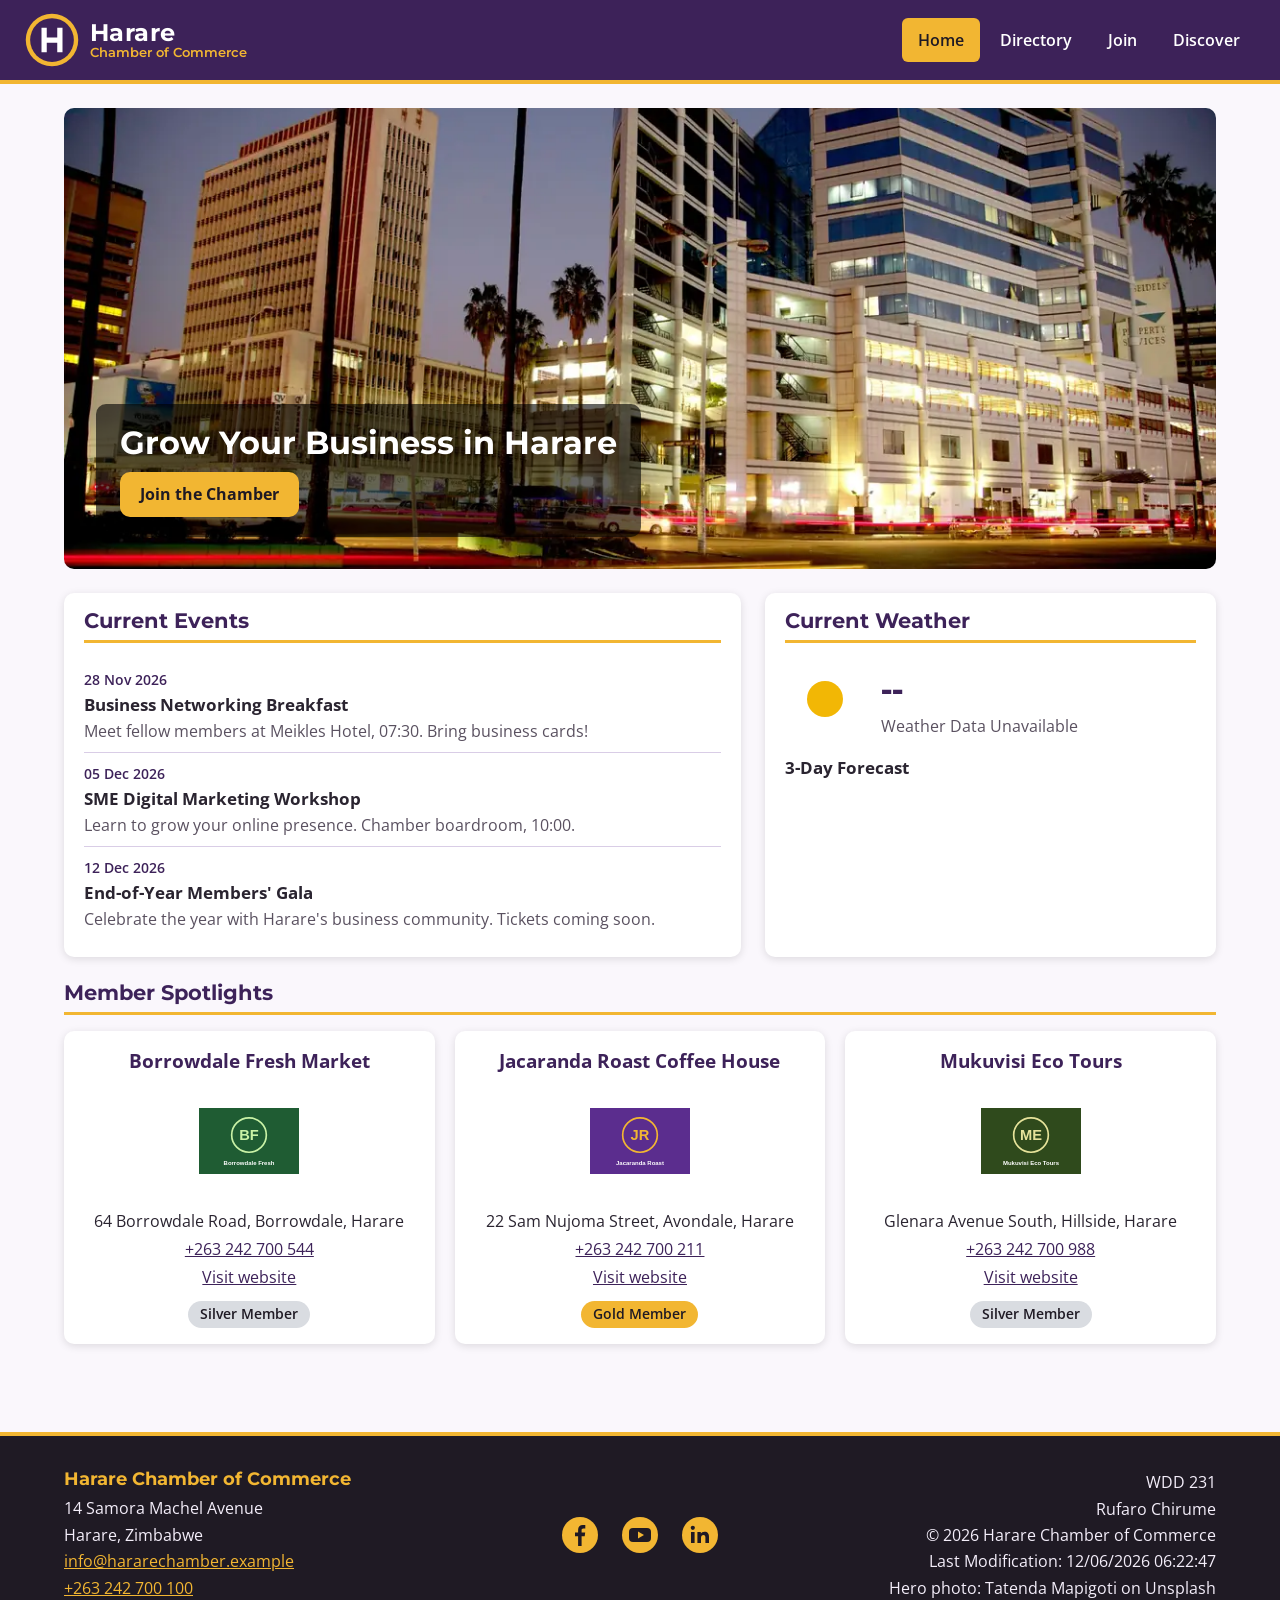
==== chamber/index.html @ d230e635 "week3" ====
<!doctype html>
<html lang="en">
  <head>
    <meta charset="UTF-8" />
    <meta name="viewport" content="width=device-width, initial-scale=1.0" />
    <title>Harare Chamber of Commerce | Home</title>
    <meta
      name="description"
      content="The Harare Chamber of Commerce connects and grows local businesses in Zimbabwe's capital city through events, networking, and member spotlights."
    />
    <meta name="author" content="Rufaro Chirume" />

    <!-- Facebook / Open Graph -->
    <meta property="og:title" content="Harare Chamber of Commerce | Home" />
    <meta property="og:type" content="website" />
    <meta
      property="og:description"
      content="The Harare Chamber of Commerce connects and grows local businesses in Zimbabwe's capital city through events, networking, and member spotlights."
    />
    <meta
      property="og:image"
      content="https://ruffych594.github.io/wdd231/chamber/images/hero-small.webp"
    />
    <meta
      property="og:url"
      content="https://ruffych594.github.io/wdd231/chamber/index.html"
    />
    <link rel="icon" href="images/favicon.ico" sizes="32x32" />
    <link rel="icon" href="images/favicon.svg" type="image/svg+xml" />

    <link rel="preconnect" href="https://fonts.googleapis.com" />
    <link rel="preconnect" href="https://fonts.gstatic.com" crossorigin />
    <link
      href="https://fonts.googleapis.com/css2?family=Montserrat:wght@600;700&family=Open+Sans:wght@400;600&display=swap"
      rel="stylesheet"
    />

    <link rel="stylesheet" href="styles/normalize.css" />
    <link rel="stylesheet" href="styles/small.css" />
    <link rel="stylesheet" href="styles/larger.css" />
    <link rel="stylesheet" href="styles/home.css" />

    <script src="scripts/navigation.js" defer></script>
    <script src="scripts/date.js" defer></script>
    <script src="scripts/weather.js" defer></script>
    <script src="scripts/spotlight.js" defer></script>
  </head>

  <body>
    <header>
      <div class="header-inner">
        <a class="brand" href="index.html">
          <img
            src="images/logo.svg"
            alt="Harare Chamber of Commerce logo"
            width="56"
            height="56"
          />
          <span class="brand-text">
            <span class="brand-name">Harare</span>
            <span class="brand-sub">Chamber of Commerce</span>
          </span>
        </a>
        <button
          id="menu-button"
          type="button"
          aria-label="Open navigation menu"
          aria-expanded="false"
          aria-controls="primary-nav"
        ></button>
      </div>
      <nav id="primary-nav" aria-label="Main navigation">
        <ul>
          <li><a href="index.html" class="active" aria-current="page">Home</a></li>
          <li><a href="directory.html">Directory</a></li>
          <li><a href="join.html">Join</a></li>
          <li><a href="discover.html">Discover</a></li>
        </ul>
      </nav>
    </header>

    <main class="home">
      <section class="hero">
        <picture>
          <source media="(max-width: 600px)" srcset="images/hero-small.webp" />
          <img
            src="images/hero-large.webp"
            alt="Office buildings and palm trees along Kwame Nkrumah Avenue in central Harare at dusk"
            width="1200"
            height="600"
            fetchpriority="high"
          />
        </picture>
        <div class="hero-content">
          <h1>Grow Your Business in Harare</h1>
          <a href="join.html" class="cta">Join the Chamber</a>
        </div>
      </section>

      <div class="home-grid">
        <section class="home-card events" aria-labelledby="events-heading">
          <h2 id="events-heading">Current Events</h2>
          <ul class="event-list">
            <li>
              <p class="event-date">28 Nov 2026</p>
              <h3>Business Networking Breakfast</h3>
              <p>Meet fellow members at Meikles Hotel, 07:30. Bring business cards!</p>
            </li>
            <li>
              <p class="event-date">05 Dec 2026</p>
              <h3>SME Digital Marketing Workshop</h3>
              <p>Learn to grow your online presence. Chamber boardroom, 10:00.</p>
            </li>
            <li>
              <p class="event-date">12 Dec 2026</p>
              <h3>End-of-Year Members' Gala</h3>
              <p>Celebrate the year with Harare's business community. Tickets coming soon.</p>
            </li>
          </ul>
        </section>

        <section class="home-card weather" aria-labelledby="weather-heading">
          <h2 id="weather-heading">Current Weather</h2>
          <div class="weather-now">
            <img
              id="weather-icon"
              src="images/weather-placeholder.svg"
              alt=""
              width="80"
              height="80"
            />
            <div>
              <p><span id="current-temp" class="temp">--</span></p>
              <p id="weather-desc" class="desc">Loading…</p>
            </div>
          </div>
          <h3>3-Day Forecast</h3>
          <ul id="forecast" class="forecast"></ul>
        </section>
      </div>

      <section class="spotlights" aria-labelledby="spotlight-heading">
        <h2 id="spotlight-heading">Member Spotlights</h2>
        <div id="spotlight-container" class="spotlight-grid"></div>
      </section>
    </main>

    <footer>
      <div class="footer-inner">
        <section class="footer-contact">
          <h2>Harare Chamber of Commerce</h2>
          <p>14 Samora Machel Avenue</p>
          <p>Harare, Zimbabwe</p>
          <p>
            <a href="mailto:info@hararechamber.example"
              >info@hararechamber.example</a
            >
          </p>
          <p><a href="tel:+263242700100">+263 242 700 100</a></p>
        </section>

        <section class="footer-social" aria-label="Social media">
          <a href="https://www.facebook.com/" target="_blank" rel="noopener">
            <img src="images/facebook.svg" alt="Facebook" width="36" height="36" loading="lazy" />
          </a>
          <a href="https://www.youtube.com/" target="_blank" rel="noopener">
            <img src="images/youtube.svg" alt="YouTube" width="36" height="36" loading="lazy" />
          </a>
          <a href="https://www.linkedin.com/" target="_blank" rel="noopener">
            <img src="images/linkedin.svg" alt="LinkedIn" width="36" height="36" loading="lazy" />
          </a>
        </section>

        <section class="footer-dev">
          <p>WDD 231</p>
          <p>Rufaro Chirume</p>
          <p>
            &copy; <span id="current-year"></span> Harare Chamber of Commerce
          </p>
          <p id="last-modified"></p>
          <p>Hero photo: Tatenda Mapigoti on Unsplash</p>
        </section>
      </div>
    </footer>
  </body>
</html>
---- chamber/styles/small.css ----
/* Harare Chamber of Commerce: base styles (mobile first, 320px and up) */

:root {
    /* Jacaranda purple and sunshine gold, for Harare the "Sunshine City" */
    --primary: #3d2259;
    --primary-light: #5b2d8e;
    --accent: #f2b632;
    --dark: #1f1a24;
    --text: #2a2430;
    --background: #faf7fc;
    --surface: #ffffff;
    --tint: #f1eaf8;
    --border: #d9cde6;
    --silver: #d9dce1;

    --heading-font: "Montserrat", "Segoe UI", Arial, sans-serif;
    --body-font: "Open Sans", "Segoe UI", Arial, sans-serif;
}

body {
    font-family: var(--body-font);
    font-size: 1rem;
    line-height: 1.5;
    color: var(--text);
    background-color: var(--background);
}

h1,
h2 {
    font-family: var(--heading-font);
    line-height: 1.2;
}

a {
    color: var(--primary-light);
}

a:focus-visible,
button:focus-visible {
    outline: 3px solid var(--accent);
    outline-offset: 2px;
}

/* ---------- Header ---------- */
header {
    background-color: var(--primary);
    color: #ffffff;
    border-bottom: 4px solid var(--accent);
}

.header-inner {
    display: flex;
    align-items: center;
    justify-content: space-between;
    gap: 0.5rem;
    padding: 0.75rem 1rem;
}

.brand {
    display: flex;
    align-items: center;
    gap: 0.6rem;
    color: #ffffff;
    text-decoration: none;
}

.brand img {
    width: 48px;
    height: 48px;
}

.brand-text {
    display: flex;
    flex-direction: column;
    font-family: var(--heading-font);
    line-height: 1.15;
}

.brand-name {
    font-size: 1.3rem;
    font-weight: 700;
    letter-spacing: 0.02em;
}

.brand-sub {
    font-size: 0.8rem;
    font-weight: 600;
    color: var(--accent);
}

/* ---------- Navigation ---------- */
#menu-button {
    width: 44px;
    height: 44px;
    padding: 0;
    font-size: 1.6rem;
    line-height: 1;
    color: #ffffff;
    background: none;
    border: 2px solid var(--accent);
    border-radius: 6px;
    cursor: pointer;
}

#menu-button::before {
    content: "\2630";
}

#menu-button.open::before {
    content: "\2715";
}

nav {
    display: none;
    background-color: var(--dark);
}

nav.open {
    display: block;
}

nav ul {
    list-style: none;
    margin: 0;
    padding: 0;
}

nav a {
    display: block;
    padding: 0.9rem 1rem;
    color: #ffffff;
    font-weight: 600;
    text-align: center;
    text-decoration: none;
    border-bottom: 1px solid rgb(255 255 255 / 15%);
}

nav a:hover {
    background-color: var(--primary-light);
}

nav a.active {
    color: var(--dark);
    background-color: var(--accent);
}

/* ---------- Main ---------- */
main {
    max-width: 1200px;
    margin: 0 auto;
    padding: 1rem;
}

h1 {
    margin: 0.5rem 0 0.25rem;
    font-size: 1.75rem;
    color: var(--primary);
}

.intro {
    margin: 0 0 1rem;
}

.view-toggle {
    display: flex;
    gap: 0.5rem;
    margin-bottom: 1rem;
}

.view-toggle button {
    min-width: 5.5rem;
    min-height: 44px;
    padding: 0.5rem 1rem;
    font-weight: 600;
    color: var(--primary);
    background-color: var(--surface);
    border: 2px solid var(--primary);
    border-radius: 6px;
    cursor: pointer;
}

.view-toggle button.selected {
    color: #ffffff;
    background-color: var(--primary);
}

.error {
    padding: 1rem;
    background-color: var(--tint);
    border-left: 4px solid var(--primary);
}

/* ---------- Members: shared ---------- */
.member-card h2 {
    margin: 0;
    font-size: 1.15rem;
    color: var(--primary);
}

.member-card p {
    margin: 0;
    overflow-wrap: anywhere;
}

.level {
    display: inline-block;
    padding: 0.1rem 0.7rem;
    font-size: 0.8rem;
    font-weight: 600;
    text-transform: uppercase;
    letter-spacing: 0.04em;
    color: var(--dark);
    border-radius: 999px;
}

.level-gold {
    background-color: var(--accent);
}

.level-silver {
    background-color: var(--silver);
}

.level-member {
    background-color: var(--tint);
    border: 1px solid var(--border);
}

/* ---------- Members: grid view (cards) ---------- */
#members.grid {
    display: grid;
    grid-template-columns: 1fr;
    gap: 1rem;
}

.grid .member-card {
    display: flex;
    flex-direction: column;
    align-items: center;
    gap: 0.4rem;
    padding: 1rem;
    text-align: center;
    background-color: var(--surface);
    border: 1px solid var(--border);
    border-top: 4px solid var(--primary);
    border-radius: 8px;
    box-shadow: 0 2px 6px rgb(31 26 36 / 10%);
}

.grid .member-card img {
    width: 100%;
    max-width: 300px;
    border-radius: 6px;
}

.grid .description {
    font-size: 0.95rem;
}

/* ---------- Members: list view (no images) ---------- */
#members.list {
    display: block;
    border: 1px solid var(--border);
    border-radius: 8px;
    overflow: hidden;
}

.list .member-card {
    display: grid;
    grid-template-columns: 1fr;
    gap: 0.2rem;
    padding: 0.75rem 1rem;
    background-color: var(--surface);
}

.list .member-card:nth-child(even) {
    background-color: var(--tint);
}

.list .member-card img,
.list .description {
    display: none;
}

.list .level {
    justify-self: start;
}

/* ---------- Footer ---------- */
footer {
    margin-top: 2rem;
    color: #f4eefa;
    background-color: var(--dark);
    border-top: 4px solid var(--accent);
}

.footer-inner {
    display: grid;
    grid-template-columns: 1fr;
    gap: 1.25rem;
    max-width: 1200px;
    margin: 0 auto;
    padding: 1.5rem 1rem;
    text-align: center;
}

footer h2 {
    margin: 0 0 0.4rem;
    font-size: 1.15rem;
    color: var(--accent);
}

footer p {
    margin: 0.15rem 0;
}

footer a {
    color: var(--accent);
}

.footer-social {
    display: flex;
    align-items: center;
    justify-content: center;
    gap: 1rem;
}

.footer-social a {
    display: inline-flex;
    padding: 4px;
}

.footer-social img {
    display: block;
    width: 36px;
    height: 36px;
}
---- chamber/styles/larger.css ----
/* Harare Chamber of Commerce: adjustments for wider screens */

@media (min-width: 640px) {

    /* Header: logo on the left, navigation on the right */
    header {
        display: flex;
        align-items: center;
        justify-content: space-between;
        padding: 0 1.5rem;
    }

    .header-inner {
        padding: 0.75rem 0;
    }

    .brand img {
        width: 56px;
        height: 56px;
    }

    .brand-name {
        font-size: 1.5rem;
    }

    #menu-button {
        display: none;
    }

    nav,
    nav.open {
        display: block;
        background-color: transparent;
    }

    nav ul {
        display: flex;
        gap: 0.25rem;
    }

    nav a {
        padding: 0.6rem 1rem;
        border-bottom: none;
        border-radius: 6px;
    }

    main {
        padding: 1.5rem;
    }

    h1 {
        font-size: 2.1rem;
    }

    /* Grid view: two cards per row */
    #members.grid {
        grid-template-columns: repeat(2, 1fr);
    }

    /* List view: one line per member */
    .list .member-card {
        grid-template-columns: 2fr 5.5rem 2.5fr 1.5fr 2fr;
        align-items: center;
        gap: 1rem;
    }

    .list .member-card h2 {
        font-size: 1rem;
    }

    .list .level {
        justify-self: center;
    }

    /* Footer: three columns */
    .footer-inner {
        grid-template-columns: 1fr auto 1fr;
        align-items: center;
        padding: 2rem 1.5rem;
        text-align: left;
    }

    .footer-dev {
        text-align: right;
    }
}

@media (min-width: 1000px) {

    /* Grid view: three cards per row */
    #members.grid {
        grid-template-columns: repeat(3, 1fr);
    }
}
---- chamber/styles/home.css ----
/* ===== Home page only — loads after small.css and larger.css =====
   Uses the site colour variables defined in small.css. */
.home {
  --home-primary: var(--primary);   /* deep purple */
  --home-dark: var(--dark);         /* dark text on gold */
  --home-accent: var(--accent);     /* gold */
  --home-muted: #5a5160;            /* secondary text */
  --home-radius: 10px;
  --home-shadow: 0 2px 8px rgba(0, 0, 0, 0.12);
}

/* ----- Hero ----- */
.hero {
  position: relative;
  margin-bottom: 1.5rem;
}

.hero img {
  display: block;
  width: 100%;
  height: auto;
  aspect-ratio: 2 / 1;
  object-fit: cover; /* scales without distortion */
  border-radius: var(--home-radius);
}

.hero-content {
  position: absolute;
  inset: auto 0 0 0;
  padding: 1rem;
  background: linear-gradient(rgba(0, 0, 0, 0.55), rgba(0, 0, 0, 0.85));
  border-radius: 0 0 var(--home-radius) var(--home-radius);
  color: #fff;
}

.hero h1 {
  margin: 0 0 0.6rem;
  font-size: 1.4rem;
  color: #fff;
}

.cta {
  display: inline-block;
  background: var(--home-accent);
  color: var(--home-dark);
  font-weight: 700;
  padding: 0.65rem 1.25rem;
  border-radius: var(--home-radius);
  text-decoration: none;
  box-shadow: var(--home-shadow);
}
.cta:hover,
.cta:focus-visible {
  background: var(--surface);
}

/* ----- Cards (repeated look for proximity and repetition) ----- */
.home-card,
.spotlight {
  background: var(--surface);
  border-radius: var(--home-radius);
  box-shadow: var(--home-shadow);
  padding: 1rem 1.25rem;
}

.home-card h2,
.spotlights h2 {
  margin: 0 0 1rem;
  padding-bottom: 0.4rem;
  border-bottom: 3px solid var(--home-accent);
  color: var(--home-primary);
  font-size: 1.3rem;
}

.home-grid {
  display: grid;
  gap: 1.5rem;
  margin-bottom: 1.5rem;
}

/* ----- Events ----- */
.event-list { list-style: none; margin: 0; padding: 0; }
.event-list li { padding: 0.6rem 0; border-bottom: 1px solid var(--border); }
.event-list li:last-child { border-bottom: none; }
.event-list h3 { margin: 0.1rem 0; font-size: 1.05rem; }
.event-list p { margin: 0; color: var(--home-muted); }
.event-list .event-date { font-weight: 600; color: var(--home-primary); font-size: 0.9rem; }

/* ----- Weather ----- */
.weather-now { display: flex; align-items: center; gap: 1rem; }
.weather-now p { margin: 0; }
.temp { font-size: 2.2rem; font-weight: 700; color: var(--home-primary); }
.desc { text-transform: capitalize; color: var(--home-muted); }
.weather h3 { margin: 1rem 0 0.5rem; font-size: 1.05rem; }

.forecast {
  list-style: none;
  margin: 0;
  padding: 0;
  display: grid;
  grid-template-columns: repeat(3, 1fr);
  gap: 0.5rem;
  text-align: center;
}
.forecast li { background: var(--tint); border-radius: 8px; padding: 0.5rem; }
.forecast .day { display: block; font-weight: 600; color: var(--home-primary); }

/* ----- Spotlights ----- */
.spotlights { margin-bottom: 2rem; }
.spotlight-grid { display: grid; gap: 1.25rem; }

.spotlight { text-align: center; }
.spotlight h3 { margin: 0 0 0.5rem; color: var(--home-primary); }
.spotlight img {
  width: 100px;
  height: 100px;
  object-fit: contain;
  margin: 0.5rem auto;
}
.spotlight p { margin: 0.25rem 0; }
.spotlight a { color: var(--home-primary); }

.badge {
  display: inline-block;
  margin-top: 0.5rem;
  padding: 0.2rem 0.75rem;
  border-radius: 999px;
  font-size: 0.85rem;
  font-weight: 600;
}
.badge.gold   { background: var(--home-accent); color: var(--home-dark); }
.badge.silver { background: var(--silver); color: var(--home-dark); }

/* ----- Larger screens: the main layout changes ----- */
@media (min-width: 768px) {
  .hero img { aspect-ratio: 5 / 2; }
  .hero-content {
    inset: auto auto 2rem 2rem;
    background: rgba(0, 0, 0, 0.6);
    border-radius: var(--home-radius);
    padding: 1.25rem 1.5rem;
  }
  .hero h1 { font-size: 2rem; }

  .home-grid { grid-template-columns: 3fr 2fr; }
  .spotlight-grid { grid-template-columns: repeat(3, 1fr); }
}
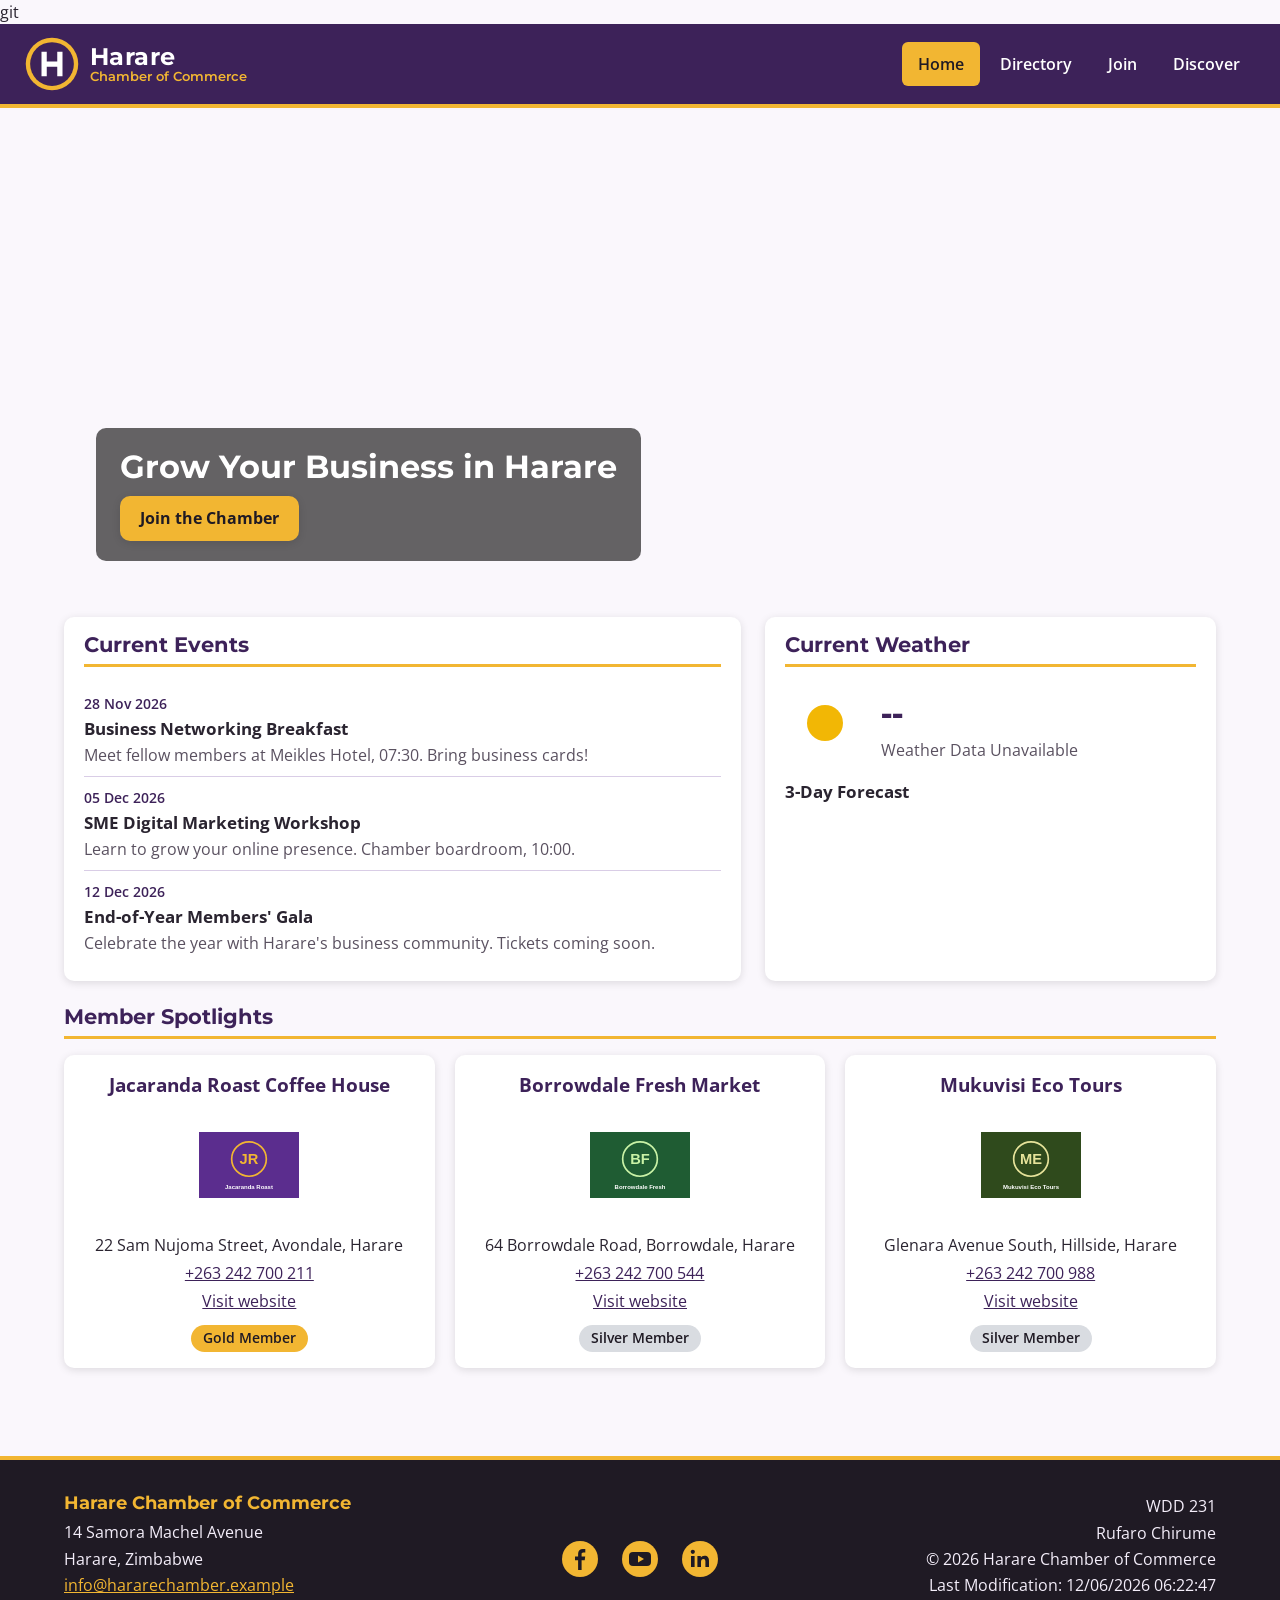
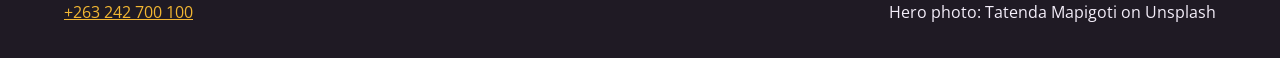
==== commit d04e68fe: "update pic week3" ====
--- a/chamber/index.html
+++ b/chamber/index.html
@@ -4,6 +4,7 @@
     <meta charset="UTF-8" />
     <meta name="viewport" content="width=device-width, initial-scale=1.0" />
     <title>Harare Chamber of Commerce | Home</title>
+    git
     <meta
       name="description"
       content="The Harare Chamber of Commerce connects and grows local businesses in Zimbabwe's capital city through events, networking, and member spotlights."
@@ -71,7 +72,9 @@
       </div>
       <nav id="primary-nav" aria-label="Main navigation">
         <ul>
-          <li><a href="index.html" class="active" aria-current="page">Home</a></li>
+          <li>
+            <a href="index.html" class="active" aria-current="page">Home</a>
+          </li>
           <li><a href="directory.html">Directory</a></li>
           <li><a href="join.html">Join</a></li>
           <li><a href="discover.html">Discover</a></li>
@@ -104,17 +107,25 @@
             <li>
               <p class="event-date">28 Nov 2026</p>
               <h3>Business Networking Breakfast</h3>
-              <p>Meet fellow members at Meikles Hotel, 07:30. Bring business cards!</p>
+              <p>
+                Meet fellow members at Meikles Hotel, 07:30. Bring business
+                cards!
+              </p>
             </li>
             <li>
               <p class="event-date">05 Dec 2026</p>
               <h3>SME Digital Marketing Workshop</h3>
-              <p>Learn to grow your online presence. Chamber boardroom, 10:00.</p>
+              <p>
+                Learn to grow your online presence. Chamber boardroom, 10:00.
+              </p>
             </li>
             <li>
               <p class="event-date">12 Dec 2026</p>
               <h3>End-of-Year Members' Gala</h3>
-              <p>Celebrate the year with Harare's business community. Tickets coming soon.</p>
+              <p>
+                Celebrate the year with Harare's business community. Tickets
+                coming soon.
+              </p>
             </li>
           </ul>
         </section>
@@ -161,13 +172,31 @@
 
         <section class="footer-social" aria-label="Social media">
           <a href="https://www.facebook.com/" target="_blank" rel="noopener">
-            <img src="images/facebook.svg" alt="Facebook" width="36" height="36" loading="lazy" />
+            <img
+              src="images/facebook.svg"
+              alt="Facebook"
+              width="36"
+              height="36"
+              loading="lazy"
+            />
           </a>
           <a href="https://www.youtube.com/" target="_blank" rel="noopener">
-            <img src="images/youtube.svg" alt="YouTube" width="36" height="36" loading="lazy" />
+            <img
+              src="images/youtube.svg"
+              alt="YouTube"
+              width="36"
+              height="36"
+              loading="lazy"
+            />
           </a>
           <a href="https://www.linkedin.com/" target="_blank" rel="noopener">
-            <img src="images/linkedin.svg" alt="LinkedIn" width="36" height="36" loading="lazy" />
+            <img
+              src="images/linkedin.svg"
+              alt="LinkedIn"
+              width="36"
+              height="36"
+              loading="lazy"
+            />
           </a>
         </section>
 
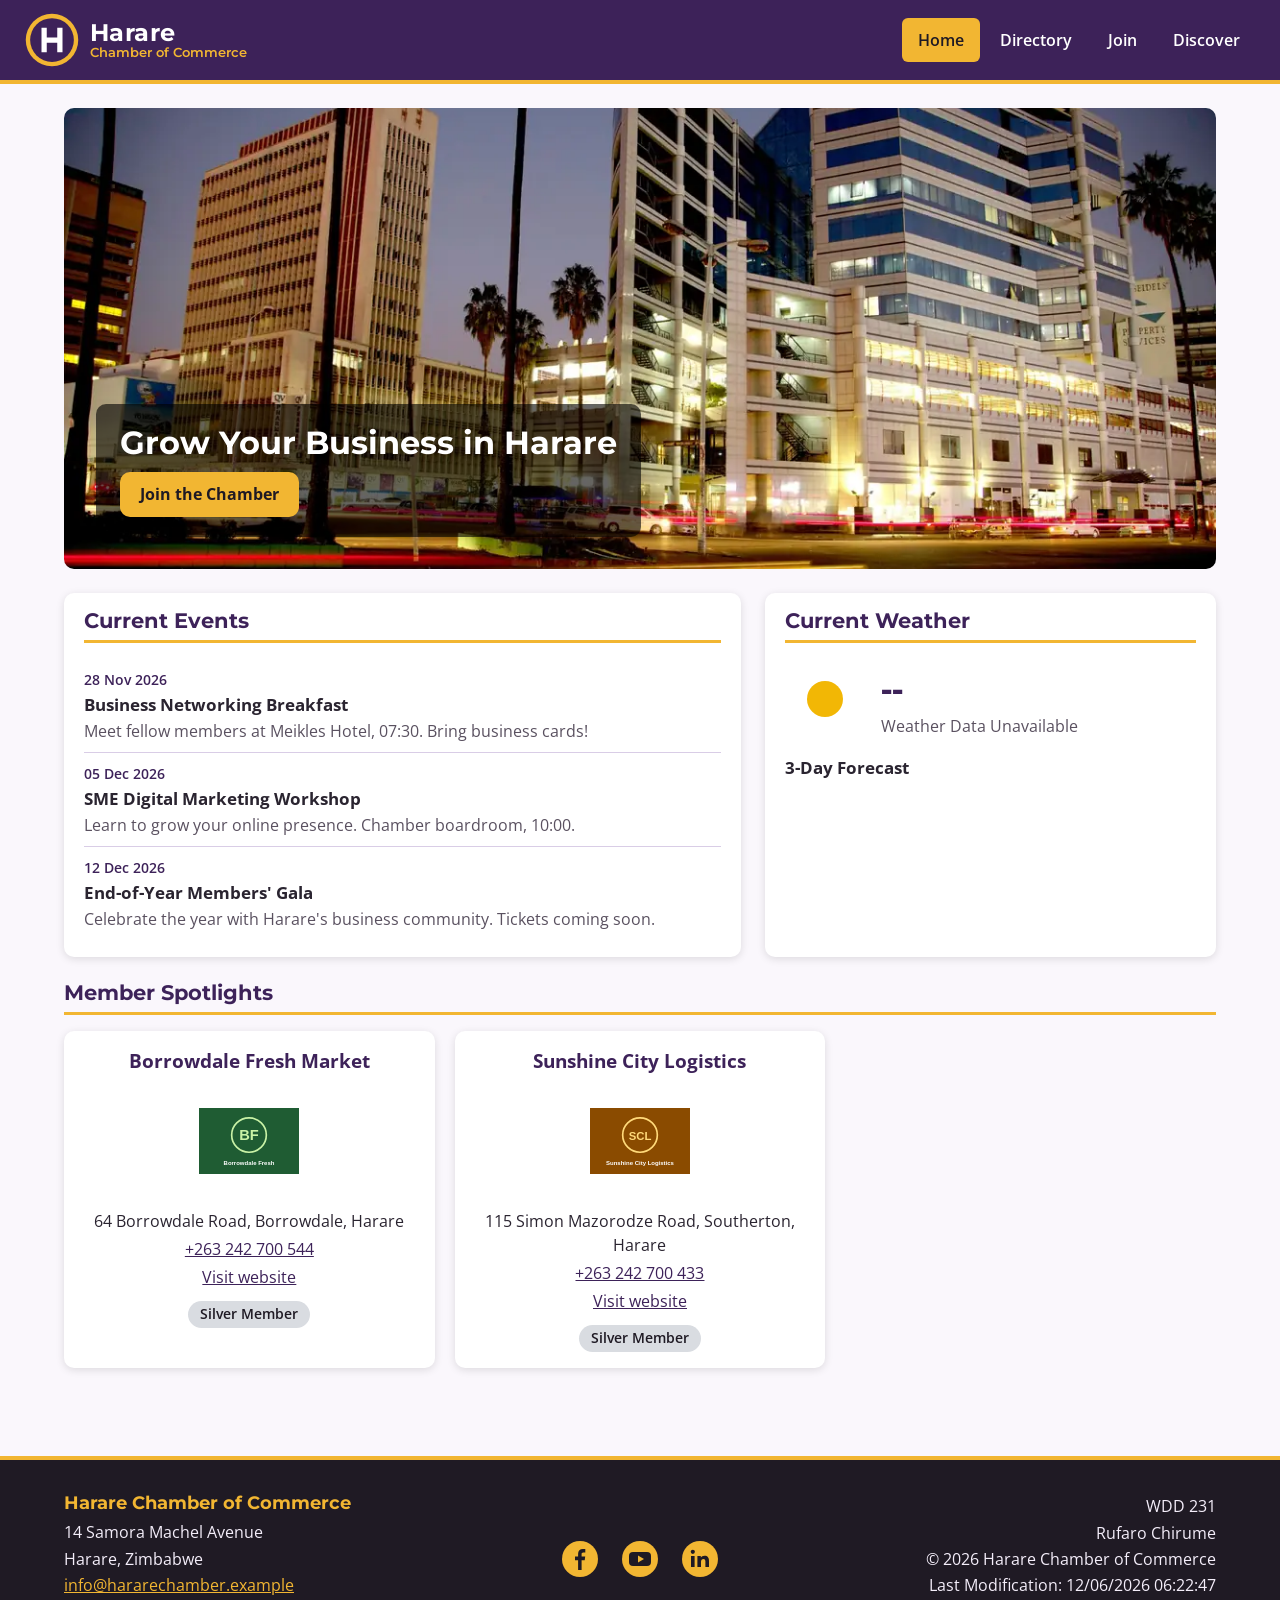
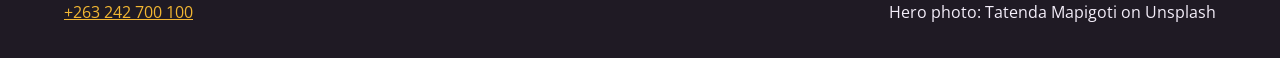
==== commit 9fbb1976: "html" ====
--- a/chamber/index.html
+++ b/chamber/index.html
@@ -4,7 +4,7 @@
     <meta charset="UTF-8" />
     <meta name="viewport" content="width=device-width, initial-scale=1.0" />
     <title>Harare Chamber of Commerce | Home</title>
-    git
+
     <meta
       name="description"
       content="The Harare Chamber of Commerce connects and grows local businesses in Zimbabwe's capital city through events, networking, and member spotlights."
@@ -20,7 +20,7 @@
     />
     <meta
       property="og:image"
-      content="https://ruffych594.github.io/wdd231/chamber/images/hero-small.webp"
+      content="https://ruffych594.github.io/wdd231/chamber/images/hero-small.jpg"
     />
     <meta
       property="og:url"
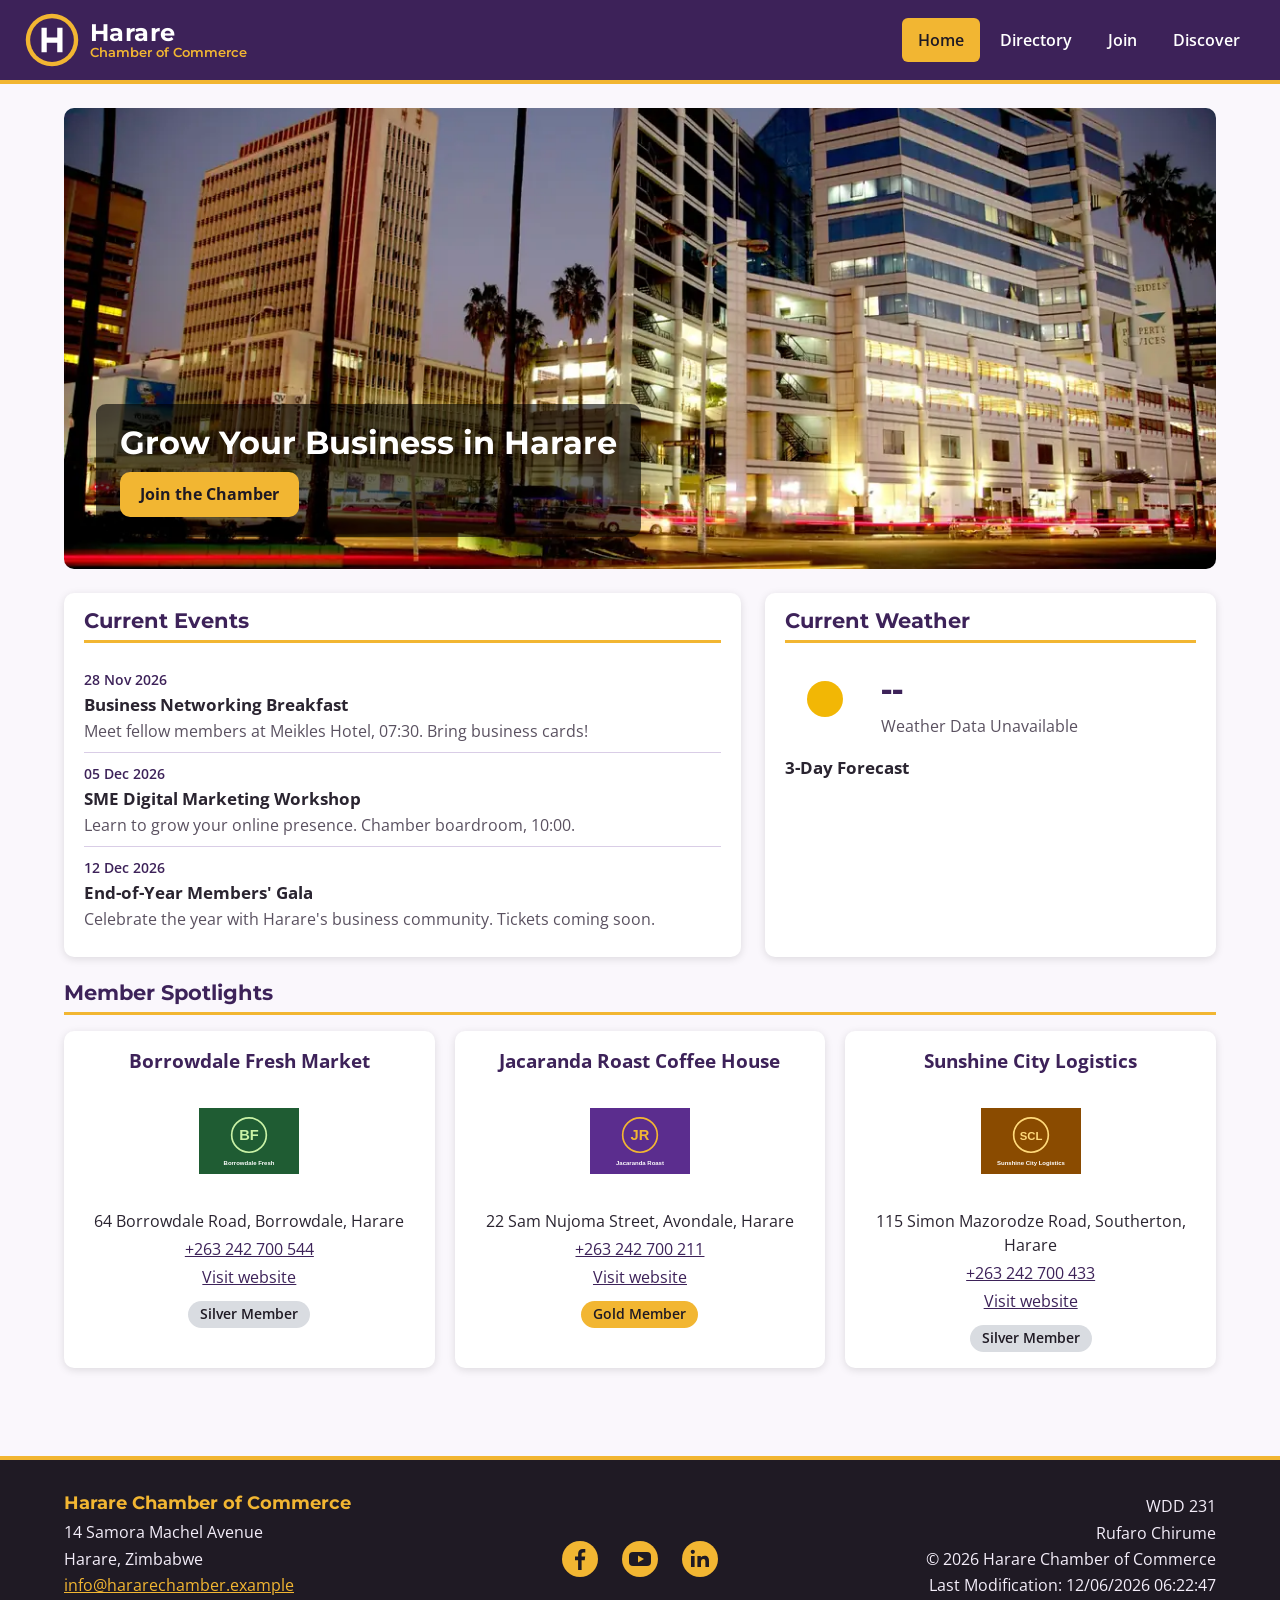
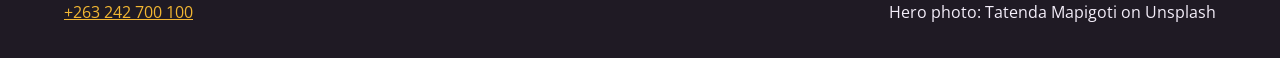
==== commit 60d32125: "pic update" ====
--- a/chamber/index.html
+++ b/chamber/index.html
@@ -20,7 +20,7 @@
     />
     <meta
       property="og:image"
-      content="https://ruffych594.github.io/wdd231/chamber/images/hero-small.jpg"
+      content="https://ruffych594.github.io/wdd231/chamber/images/hero_small.jpg"
     />
     <meta
       property="og:url"
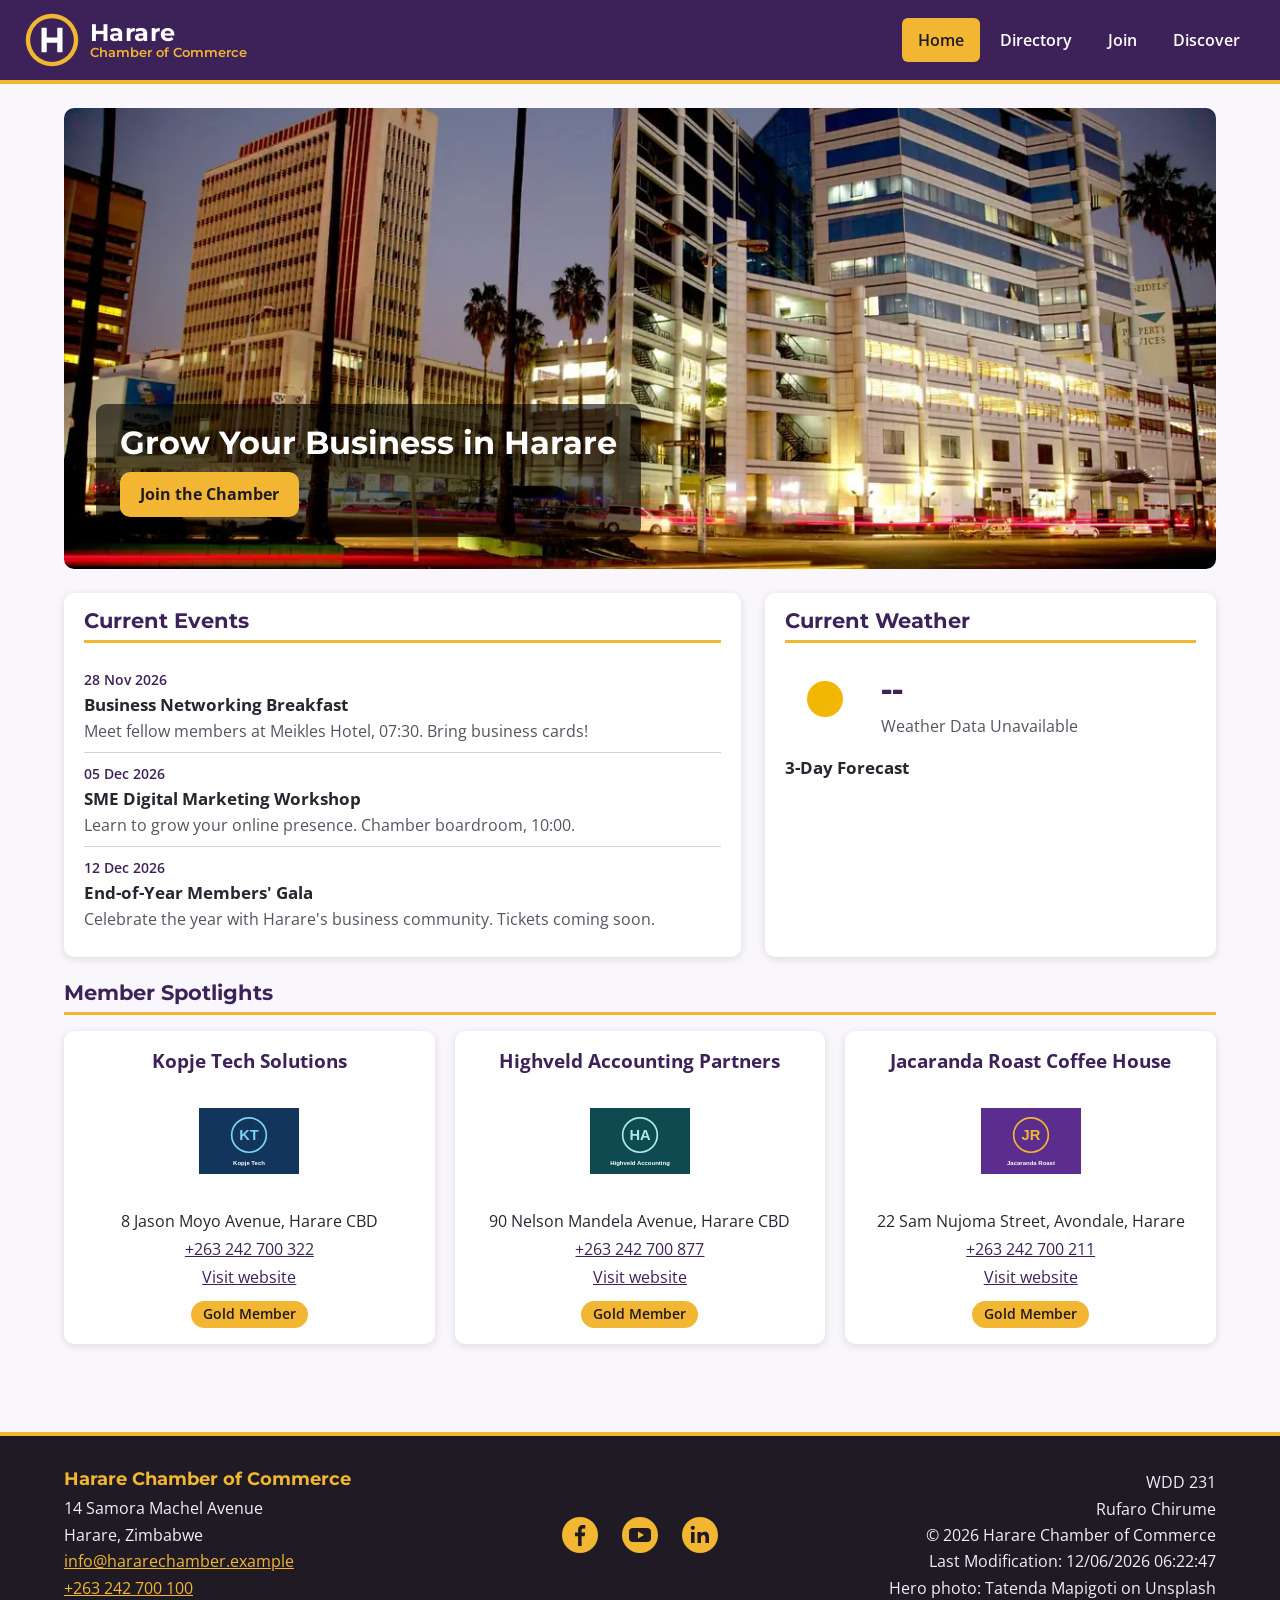
==== commit 7d588036: "update" ====
--- a/chamber/index.html
+++ b/chamber/index.html
@@ -4,7 +4,6 @@
     <meta charset="UTF-8" />
     <meta name="viewport" content="width=device-width, initial-scale=1.0" />
     <title>Harare Chamber of Commerce | Home</title>
-
     <meta
       name="description"
       content="The Harare Chamber of Commerce connects and grows local businesses in Zimbabwe's capital city through events, networking, and member spotlights."
@@ -53,7 +52,7 @@
         <a class="brand" href="index.html">
           <img
             src="images/logo.svg"
-            alt="Harare Chamber of Commerce logo"
+            alt=""
             width="56"
             height="56"
           />
@@ -72,9 +71,7 @@
       </div>
       <nav id="primary-nav" aria-label="Main navigation">
         <ul>
-          <li>
-            <a href="index.html" class="active" aria-current="page">Home</a>
-          </li>
+          <li><a href="index.html" class="active" aria-current="page">Home</a></li>
           <li><a href="directory.html">Directory</a></li>
           <li><a href="join.html">Join</a></li>
           <li><a href="discover.html">Discover</a></li>
@@ -107,25 +104,17 @@
             <li>
               <p class="event-date">28 Nov 2026</p>
               <h3>Business Networking Breakfast</h3>
-              <p>
-                Meet fellow members at Meikles Hotel, 07:30. Bring business
-                cards!
-              </p>
+              <p>Meet fellow members at Meikles Hotel, 07:30. Bring business cards!</p>
             </li>
             <li>
               <p class="event-date">05 Dec 2026</p>
               <h3>SME Digital Marketing Workshop</h3>
-              <p>
-                Learn to grow your online presence. Chamber boardroom, 10:00.
-              </p>
+              <p>Learn to grow your online presence. Chamber boardroom, 10:00.</p>
             </li>
             <li>
               <p class="event-date">12 Dec 2026</p>
               <h3>End-of-Year Members' Gala</h3>
-              <p>
-                Celebrate the year with Harare's business community. Tickets
-                coming soon.
-              </p>
+              <p>Celebrate the year with Harare's business community. Tickets coming soon.</p>
             </li>
           </ul>
         </section>
@@ -136,7 +125,7 @@
             <img
               id="weather-icon"
               src="images/weather-placeholder.svg"
-              alt=""
+              alt="Weather icon"
               width="80"
               height="80"
             />
@@ -172,31 +161,13 @@
 
         <section class="footer-social" aria-label="Social media">
           <a href="https://www.facebook.com/" target="_blank" rel="noopener">
-            <img
-              src="images/facebook.svg"
-              alt="Facebook"
-              width="36"
-              height="36"
-              loading="lazy"
-            />
+            <img src="images/facebook.svg" alt="Facebook" width="36" height="36" loading="lazy" />
           </a>
           <a href="https://www.youtube.com/" target="_blank" rel="noopener">
-            <img
-              src="images/youtube.svg"
-              alt="YouTube"
-              width="36"
-              height="36"
-              loading="lazy"
-            />
+            <img src="images/youtube.svg" alt="YouTube" width="36" height="36" loading="lazy" />
           </a>
           <a href="https://www.linkedin.com/" target="_blank" rel="noopener">
-            <img
-              src="images/linkedin.svg"
-              alt="LinkedIn"
-              width="36"
-              height="36"
-              loading="lazy"
-            />
+            <img src="images/linkedin.svg" alt="LinkedIn" width="36" height="36" loading="lazy" />
           </a>
         </section>
 
